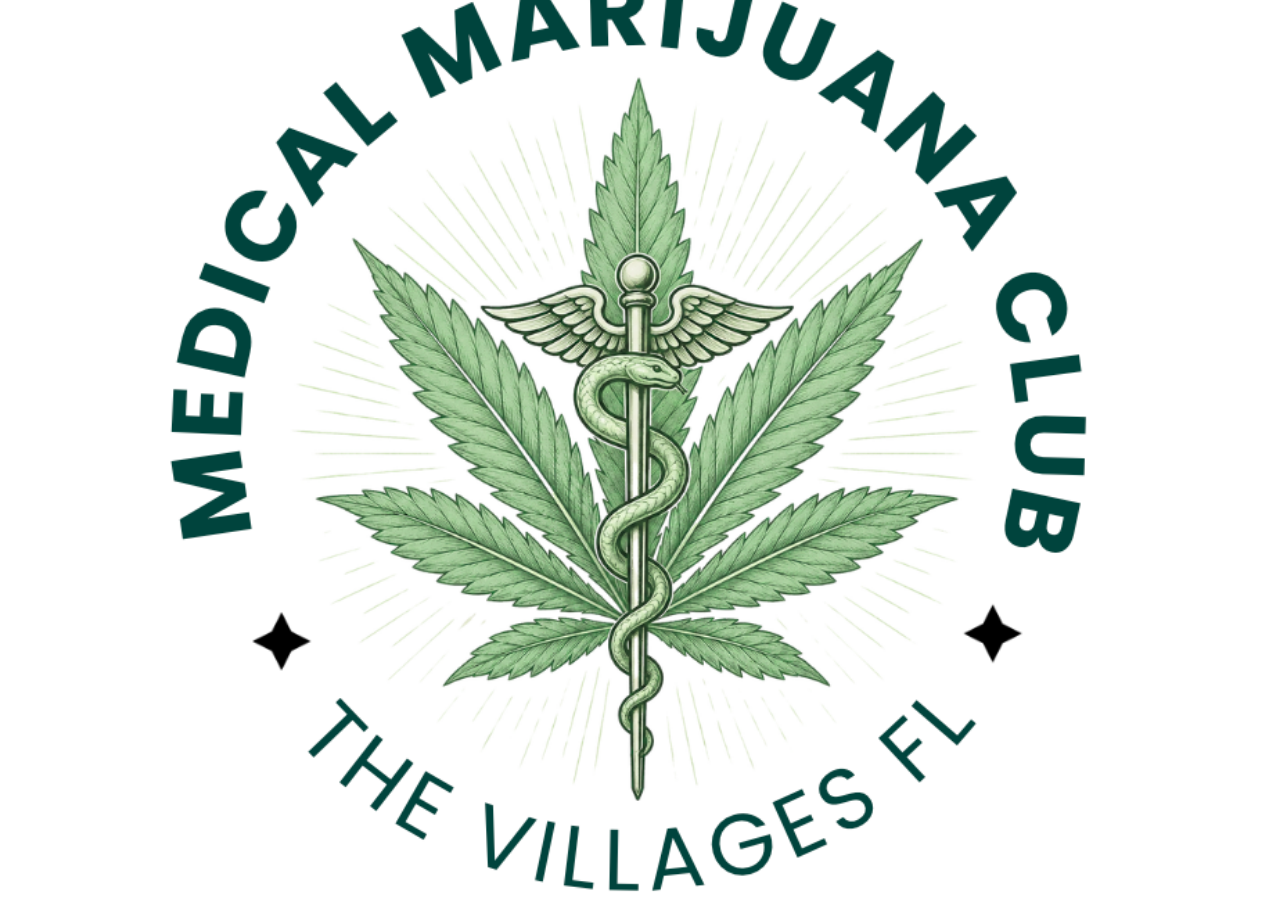
==== index.html @ 705258cf "adjust height if url preview" ====
<!DOCTYPE html>
<html lang="en">
<head>
    <meta charset="UTF-8">
    <meta name="viewport" content="width=device-width, initial-scale=1.0">
    <meta property="og:type" content="website">
    <meta property="og:title" content="Stoner Directory">
    <meta property="og:description" content="Stoner Directory">
    <meta property="og:image" content="https://jeffshama.github.io/stonerdirectory/images/og-preview.png">
    <meta property="og:image:width" content="642">
    <meta property="og:image:height" content="630">
    <meta property="og:url" content="https://jeffshama.github.io/stonerdirectory/">
    <meta name="twitter:card" content="summary_large_image">
    <meta name="twitter:image" content="https://jeffshama.github.io/stonerdirectory/images/og-preview.png">
    <link rel="manifest" href="manifest.json">
    <link rel="stylesheet" href="style.css">
    <title>Stoner Directory</title>
</head>
<body>
<!-- version: 2026-09-13-2250 -->
<div id="titlebar">
    <span>Stoner Directory</span>
    <span id="buildstamp">Build: 2026 09 13 2250</span>
</div>
<input id="search" placeholder="Search Name, Village or Square" oninput="filterList()">
<div id="list">
<div class="item" data-search="Ali Pennecamp Lake Sumter Landing" onclick="showDetail(21)">
    <img class="thumb" src="[data-uri]" alt="Photo">
    <div class="info">
        <div class="name-line">Ali L.</div>
        <div class="village-line">Pennecamp <span class="badge">Lake Sumter</span></div>
    </div>
</div>
<div class="item" data-search="Ann Woodbury Spanish Springs" onclick="showDetail(22)">
    <img class="thumb" src="[data-uri]" alt="Photo">
    <div class="info">
        <div class="name-line">Ann C.</div>
        <div class="village-line">Woodbury <span class="badge">Spanish Springs</span></div>
    </div>
</div>
<div class="item" data-search="Bruce Poinciana Lake Sumter Landing" onclick="showDetail(31)">
    <img class="thumb" src="[data-uri]" alt="Photo">
    <div class="info">
        <div class="name-line">Bruce P.</div>
        <div class="village-line">Poinciana <span class="badge">Lake Sumter</span></div>
    </div>
</div>
<div class="item" data-search="Chris Citrus Grove Sawgrass Grove" onclick="showDetail(23)">
    <img class="thumb" src="[data-uri]" alt="Photo">
    <div class="info">
        <div class="name-line">Chris G.</div>
        <div class="village-line">Citrus Grove <span class="badge">Sawgrass</span></div>
    </div>
</div>
<div class="item" data-search="Chris Lake Denham Sawgrass Grove" onclick="showDetail(3)">
    <img class="thumb" src="[data-uri]" alt="Photo">
    <div class="info">
        <div class="name-line">Chris M.</div>
        <div class="village-line">Lake Denham <span class="badge">Sawgrass</span></div>
    </div>
</div>
<div class="item" data-search="Christine La Paloma Spanish Springs" onclick="showDetail(4)">
    <img class="thumb" src="[data-uri]" alt="Photo">
    <div class="info">
        <div class="name-line">Christine B.</div>
        <div class="village-line">La Paloma <span class="badge">Spanish Springs</span></div>
    </div>
</div>
<div class="item" data-search="Deb Pinellas Brownwood Paddock Square" onclick="showDetail(14)">
    <img class="thumb" src="[data-uri]" alt="Photo">
    <div class="info">
        <div class="name-line">Deb W.</div>
        <div class="village-line">Pinellas <span class="badge">Brownwood</span></div>
    </div>
</div>
<div class="item" data-search="Elaine Citrus Grove Sawgrass Grove" onclick="showDetail(24)">
    <img class="thumb" src="[data-uri]" alt="Photo">
    <div class="info">
        <div class="name-line">Elaine G.</div>
        <div class="village-line">Citrus Grove <span class="badge">Sawgrass</span></div>
    </div>
</div>
<div class="item" data-search="Frank Rio Grande Spanish Springs" onclick="showDetail(25)">
    <img class="thumb" src="[data-uri]" alt="Photo">
    <div class="info">
        <div class="name-line">Frank D.</div>
        <div class="village-line">Rio Grande <span class="badge">Spanish Springs</span></div>
    </div>
</div>
<div class="item" data-search="Gary Largo Lake Sumter Landing" onclick="showDetail(33)">
    <img class="thumb" src="[data-uri]" alt="Photo">
    <div class="info">
        <div class="name-line">Gary D.</div>
        <div class="village-line">Largo <span class="badge">Lake Sumter</span></div>
    </div>
</div>
<div class="item" data-search="George Buttonwood Height Lake Sumter Landing, Brownwood" onclick="showDetail(6)">
    <img class="thumb" src="[data-uri]" alt="Photo">
    <div class="info">
        <div class="name-line">George S.</div>
        <div class="village-line">Buttonwood Height <span class="badge">Lake Sumter Landing, Brownwood</span></div>
    </div>
</div>
<div class="item" data-search="Janet Hacienda South Spanish Springs" onclick="showDetail(34)">
    <img class="thumb" src="[data-uri]" alt="Photo">
    <div class="info">
        <div class="name-line">Janet W.</div>
        <div class="village-line">Hacienda South <span class="badge">Spanish Springs</span></div>
    </div>
</div>
<div class="item" data-search="Jeff El Santiago Spanish Springs, Lake Sumter Landing" onclick="showDetail(1)">
    <img class="thumb" src="[data-uri]" alt="Photo">
    <div class="info">
        <div class="name-line">Jeff S.</div>
        <div class="village-line">El Santiago <span class="badge">Spanish Springs, Lake Sumter Landing</span></div>
    </div>
</div>
<div class="item" data-search="Jennifer Lake Denham Sawgrass Grove" onclick="showDetail(26)">
    <img class="thumb" src="[data-uri]" alt="Photo">
    <div class="info">
        <div class="name-line">Jennifer R.</div>
        <div class="village-line">Lake Denham <span class="badge">Sawgrass</span></div>
    </div>
</div>
<div class="item" data-search="Judy Lake Deaton Brownwood Paddock Square" onclick="showDetail(27)">
    <img class="thumb" src="[data-uri]" alt="Photo">
    <div class="info">
        <div class="name-line">Judy O.</div>
        <div class="village-line">Lake Deaton <span class="badge">Brownwood</span></div>
    </div>
</div>
<div class="item" data-search="Karl Citrus Grove Brownwood Paddock Square,Eastport" onclick="showDetail(42)">
    <img class="thumb" src="[data-uri]" alt="Photo">
    <div class="info">
        <div class="name-line">Karl W.</div>
        <div class="village-line">Citrus Grove <span class="badge">Brownwood Paddock Square,Eastport</span></div>
    </div>
</div>
<div class="item" data-search="Laura & Al Winifred Lake Sumter Landing" onclick="showDetail(16)">
    <img class="thumb" src="[data-uri]" alt="Photo">
    <div class="info">
        <div class="name-line">Laura & Al W.</div>
        <div class="village-line">Winifred <span class="badge">Lake Sumter</span></div>
    </div>
</div>
<div class="item" data-search="Lily Shady Brook Eastport" onclick="showDetail(41)">
    <img class="thumb" src="[data-uri]" alt="Photo">
    <div class="info">
        <div class="name-line">Lily S.</div>
        <div class="village-line">Shady Brook <span class="badge">Eastport</span></div>
    </div>
</div>
<div class="item" data-search="Linda Dabney Sawgrass Grove" onclick="showDetail(32)">
    <img class="thumb" src="[data-uri]" alt="Photo">
    <div class="info">
        <div class="name-line">Linda H.</div>
        <div class="village-line">Dabney <span class="badge">Sawgrass</span></div>
    </div>
</div>
<div class="item" data-search="Lisa Belvedere Lake Sumter Landing,Spanish Springs" onclick="showDetail(39)">
    <img class="thumb" src="[data-uri]" alt="Photo">
    <div class="info">
        <div class="name-line">Lisa F.</div>
        <div class="village-line">Belvedere <span class="badge">Lake Sumter Landing,Spanish Springs</span></div>
    </div>
</div>
<div class="item" data-search="Lou Osceola Hills Brownwood Paddock Square" onclick="showDetail(28)">
    <img class="thumb" src="[data-uri]" alt="Photo">
    <div class="info">
        <div class="name-line">Lou J.</div>
        <div class="village-line">Osceola Hills <span class="badge">Brownwood</span></div>
    </div>
</div>
<div class="item" data-search="Mandy Springdale Lake Sumter Landing" onclick="showDetail(7)">
    <img class="thumb" src="[data-uri]" alt="Photo">
    <div class="info">
        <div class="name-line">Mandy H.</div>
        <div class="village-line">Springdale <span class="badge">Lake Sumter</span></div>
    </div>
</div>
<div class="item" data-search="Marcia Lynnhaven Lake Sumter Landing" onclick="showDetail(40)">
    <img class="thumb" src="[data-uri]" alt="Photo">
    <div class="info">
        <div class="name-line">Marcia M.</div>
        <div class="village-line">Lynnhaven <span class="badge">Lake Sumter</span></div>
    </div>
</div>
<div class="item" data-search="Mark Citrus Grove Sawgrass Grove" onclick="showDetail(29)">
    <img class="thumb" src="[data-uri]" alt="Photo">
    <div class="info">
        <div class="name-line">Mark H.</div>
        <div class="village-line">Citrus Grove <span class="badge">Sawgrass</span></div>
    </div>
</div>
<div class="item" data-search="Mary Lynnhaven Lake Sumter Landing" onclick="showDetail(8)">
    <img class="thumb" src="[data-uri]" alt="Photo">
    <div class="info">
        <div class="name-line">Mary G.</div>
        <div class="village-line">Lynnhaven <span class="badge">Lake Sumter</span></div>
    </div>
</div>
<div class="item" data-search="Mary Lynn Hillsborough Brownwood Paddock Square" onclick="showDetail(30)">
    <img class="thumb" src="[data-uri]" alt="Photo">
    <div class="info">
        <div class="name-line">Mary Lynn K.</div>
        <div class="village-line">Hillsborough <span class="badge">Brownwood</span></div>
    </div>
</div>
<div class="item" data-search="Michael DeLuna Brownwood Paddock Square" onclick="showDetail(35)">
    <img class="thumb" src="[data-uri]" alt="Photo">
    <div class="info">
        <div class="name-line">Michael B.</div>
        <div class="village-line">DeLuna <span class="badge">Brownwood</span></div>
    </div>
</div>
<div class="item" data-search="Mike Moultrie Creek Eastport" onclick="showDetail(36)">
    <img class="thumb" src="images/silhouette.png" alt="Photo">
    <div class="info">
        <div class="name-line">Mike M.</div>
        <div class="village-line">Moultrie Creek <span class="badge">Eastport</span></div>
    </div>
</div>
<div class="item" data-search="Paul De La Vista South Spanish Springs, Lake Sumter Landing" onclick="showDetail(10)">
    <img class="thumb" src="[data-uri]" alt="Photo">
    <div class="info">
        <div class="name-line">Paul B.</div>
        <div class="village-line">De La Vista South <span class="badge">Spanish Springs, Lake Sumter Landing</span></div>
    </div>
</div>
<div class="item" data-search="Phil Woodberry Spanish Springs" onclick="showDetail(37)">
    <img class="thumb" src="[data-uri]" alt="Photo">
    <div class="info">
        <div class="name-line">Phil C.</div>
        <div class="village-line">Woodberry <span class="badge">Spanish Springs</span></div>
    </div>
</div>
<div class="item" data-search="Sherry Creekside Landing Lake Sumter Landing" onclick="showDetail(11)">
    <img class="thumb" src="[data-uri]" alt="Photo">
    <div class="info">
        <div class="name-line">Sherry C.</div>
        <div class="village-line">Creekside Landing <span class="badge">Lake Sumter</span></div>
    </div>
</div>
<div class="item" data-search="Tammy Moultrie Creek Eastport" onclick="showDetail(38)">
    <img class="thumb" src="images/silhouette.png" alt="Photo">
    <div class="info">
        <div class="name-line">Tammy M.</div>
        <div class="village-line">Moultrie Creek <span class="badge">Eastport</span></div>
    </div>
</div>
<div class="item" data-search="Valery Hadley Lake Sumter Landing,Brownwood Paddock Square" onclick="showDetail(12)">
    <img class="thumb" src="[data-uri]" alt="Photo">
    <div class="info">
        <div class="name-line">Valery B.</div>
        <div class="village-line">Hadley <span class="badge">Lake Sumter Landing,Brownwood Paddock Square</span></div>
    </div>
</div>
<div class="item" data-search="Victoria Orange Blossom Spanish Springs" onclick="showDetail(13)">
    <img class="thumb" src="[data-uri]" alt="Photo">
    <div class="info">
        <div class="name-line">Victoria M.</div>
        <div class="village-line">Orange Blossom <span class="badge">Spanish Springs</span></div>
    </div>
</div>
</div>
<div id="detailstore" style="display:none">
<div id="detail-21">
    <img class="detail-photo" src="[data-uri]" alt="Photo">
    <div class="detail-info">
        <div class="detail-name">Ali L</div>
        <div class="detail-email">Tendersoulllll@yahoo.com</div>
        <div class="detail-village">Pennecamp <span class="badge">Lake Sumter</span></div>
        <div class="detail-consumption">Edibles</div>
    </div>
</div>
<div id="detail-22">
    <img class="detail-photo" src="[data-uri]" alt="Photo">
    <div class="detail-info">
        <div class="detail-name">Ann C</div>
        <div class="detail-email">psychicanncastle@gmail.com</div>
        <div class="detail-village">Woodbury <span class="badge">Spanish Springs</span></div>
        <div class="detail-consumption">Dry flower vape</div>
    </div>
</div>
<div id="detail-31">
    <img class="detail-photo" src="[data-uri]" alt="Photo">
    <div class="detail-info">
        <div class="detail-name">Bruce P</div>
        <div class="detail-email">brucepeoples02@gmail.com</div>
        <div class="detail-village">Poinciana <span class="badge">Lake Sumter</span></div>
        <div class="detail-consumption">Flower, bong, edibles, vape</div>
    </div>
</div>
<div id="detail-23">
    <img class="detail-photo" src="[data-uri]" alt="Photo">
    <div class="detail-info">
        <div class="detail-name">Chris G</div>
        <div class="detail-email">cmgulow@yahoo.com</div>
        <div class="detail-village">Citrus Grove <span class="badge">Sawgrass</span></div>
        <div class="detail-consumption">Edibles</div>
    </div>
</div>
<div id="detail-3">
    <img class="detail-photo" src="[data-uri]" alt="Photo">
    <div class="detail-info">
        <div class="detail-name">Chris McCoskey</div>
        <div class="detail-email">nglmechanic@yahoo.com</div>
        <div class="detail-village">Lake Denham <span class="badge">Sawgrass</span></div>
        <div class="detail-consumption">Flower, dabs, edibles</div>
    </div>
</div>
<div id="detail-4">
    <img class="detail-photo" src="[data-uri]" alt="Photo">
    <div class="detail-info">
        <div class="detail-name">Christine Brave</div>
        <div class="detail-email">medscreener@yahoo.com</div>
        <div class="detail-village">La Paloma <span class="badge">Spanish Springs</span></div>
        <div class="detail-consumption">Flower, joints</div>
    </div>
</div>
<div id="detail-14">
    <img class="detail-photo" src="[data-uri]" alt="Photo">
    <div class="detail-info">
        <div class="detail-name">Deb Wadell</div>
        <div class="detail-email">acupunctdeb@aol.com</div>
        <div class="detail-village">Pinellas <span class="badge">Brownwood</span></div>
        <div class="detail-consumption">I'm a flower girl</div>
    </div>
</div>
<div id="detail-24">
    <img class="detail-photo" src="[data-uri]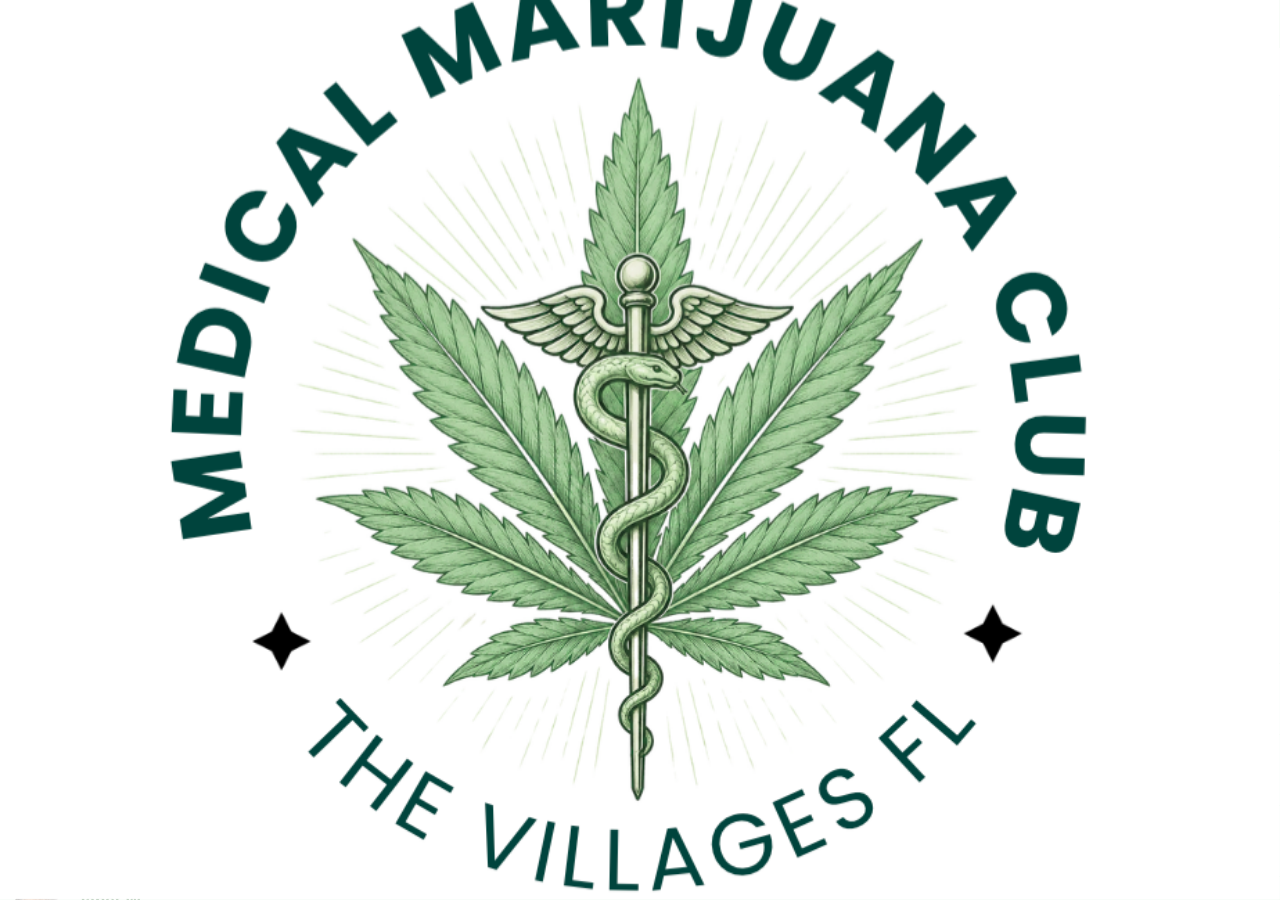
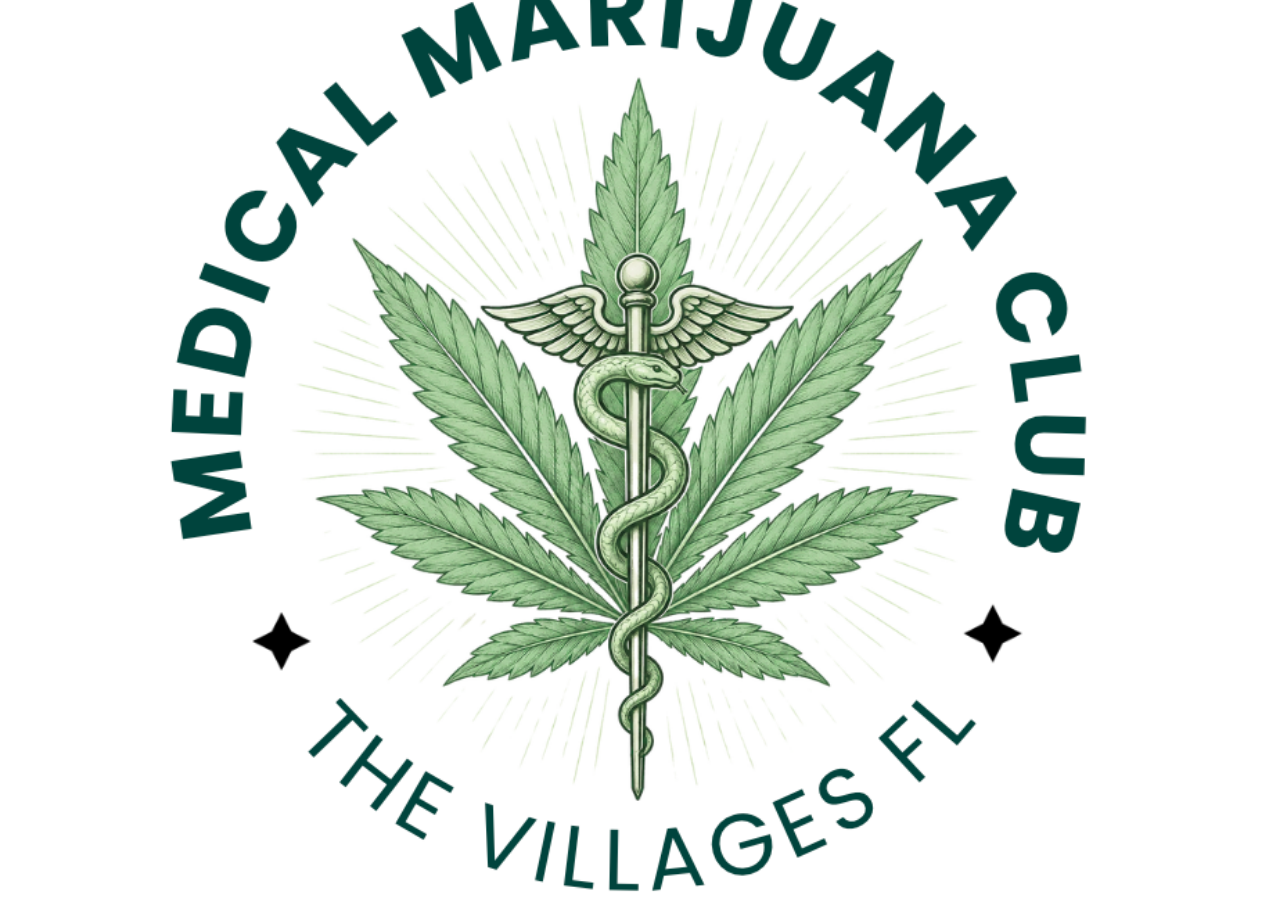
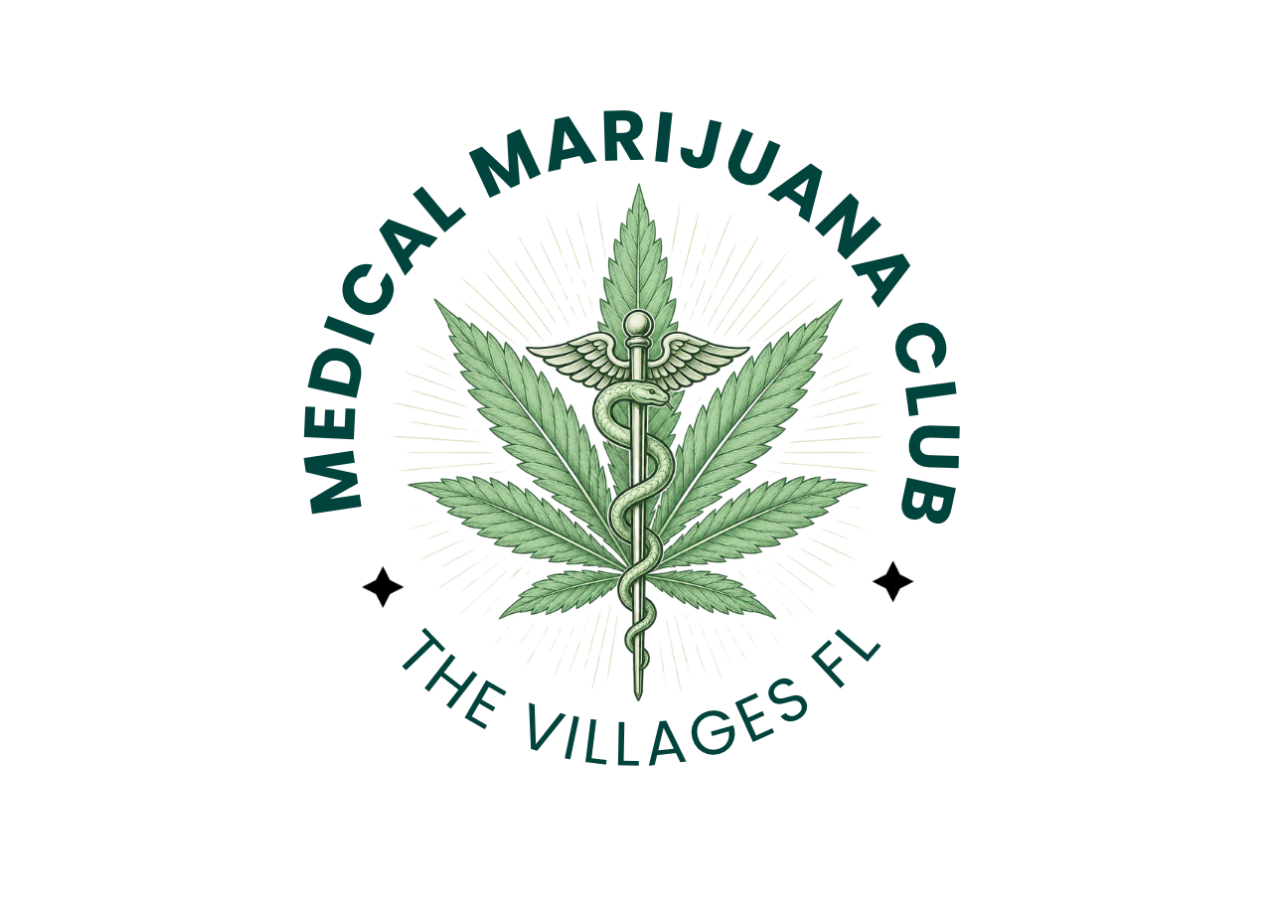
